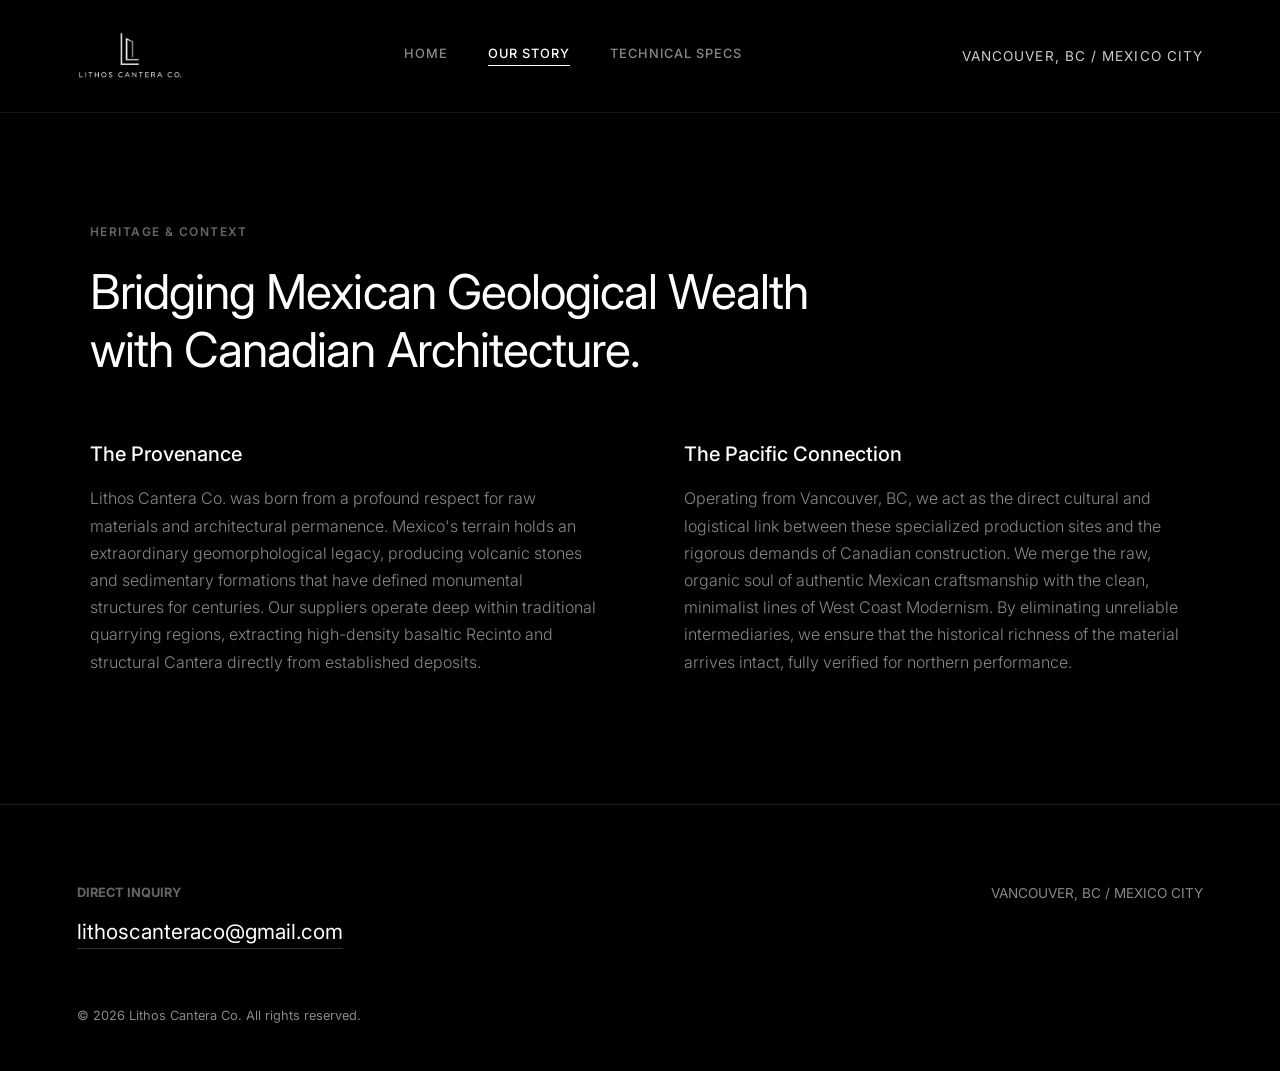
==== our-story.html @ d3a17282 "Create our-story.html" ====
<!DOCTYPE html>
<html lang="en">
<head>
    <meta charset="UTF-8">
    <meta name="viewport" content="width=device-width, initial-scale=1.0">
    <title>Our Story | Lithos Cantera Co.</title>
    <link rel="preconnect" href="https://fonts.googleapis.com">
    <link rel="preconnect" href="https://fonts.gstatic.com" crossorigin>
    <link href="https://fonts.googleapis.com/css2?family=Inter:wght@300;400;500;600&display=swap" rel="stylesheet">
    <link rel="stylesheet" href="style.css">
</head>
<body>

    <header class="site-header">
        <div class="header-inside">
            <div class="brand-logo"><img src="negro.png" alt="Lithos Cantera Co." class="nav-logo-img"></div>
            <nav class="main-nav">
                <a href="index.html" class="nav-link">HOME</a>
                <a href="our-story.html" class="nav-link active">OUR STORY</a>
                <a href="technical.html" class="nav-link">TECHNICAL SPECS</a>
            </nav>
            <div class="header-location"><span>VANCOUVER, BC / MEXICO CITY</span></div>
        </div>
    </header>

    <section class="internal-hero">
        <div class="internal-container">
            <span class="section-tag">HERITAGE & CONTEXT</span>
            <h1>Bridging Mexican Geological Wealth with Canadian Architecture.</h1>
            
            <div class="story-layout">
                <div class="story-block">
                    <h2>The Provenance</h2>
                    <p>Lithos Cantera Co. was born from a profound respect for raw materials and architectural permanence. Mexico's terrain holds an extraordinary geomorphological legacy, producing volcanic stones and sedimentary formations that have defined monumental structures for centuries. Our suppliers operate deep within traditional quarrying regions, extracting high-density basaltic Recinto and structural Cantera directly from established deposits.</p>
                </div>
                <div class="story-block">
                    <h2>The Pacific Connection</h2>
                    <p>Operating from Vancouver, BC, we act as the direct cultural and logistical link between these specialized production sites and the rigorous demands of Canadian construction. We merge the raw, organic soul of authentic Mexican craftsmanship with the clean, minimalist lines of West Coast Modernism. By eliminating unreliable intermediaries, we ensure that the historical richness of the material arrives intact, fully verified for northern performance.</p>
                </div>
            </div>
        </div>
    </section>

    <footer class="main-footer">
        <div class="footer-grid">
            <div class="footer-col">
                <h3>Direct Inquiry</h3>
                <a href="mailto:lithoscanteraco@gmail.com" class="email-link">lithoscanteraco@gmail.com</a>
            </div>
            <div class="footer-col YVR-location"><p>VANCOUVER, BC / MEXICO CITY</p></div>
        </div>
        <div class="footer-bottom"><p class="copyright-text">&copy; 2026 Lithos Cantera Co. All rights reserved.</p></div>
    </footer>
</body>
</html>
---- style.css ----
/* Reset global y prevención de desbordes */
* {
    margin: 0;
    padding: 0;
    box-sizing: border-box;
    max-width: 100%;
}

html {
    scroll-behavior: smooth;
    overflow-x: hidden;
}

body {
    background-color: #000000;
    color: #ffffff;
    font-family: -apple-system, BlinkMacSystemFont, "Inter", "Segoe UI", Roboto, sans-serif;
    -webkit-font-smoothing: antialiased;
    overflow-x: hidden;
}

/* Header con Navegación Integrada */
.site-header {
    position: absolute;
    top: 0;
    left: 0;
    width: 100%;
    z-index: 10;
    background: transparent;
    border-bottom: 1px solid rgba(255, 255, 255, 0.08);
}

.header-inside {
    max-width: 100%;
    padding: 2rem 6%;
    display: flex;
    justify-content: space-between;
    align-items: center;
}

.brand-logo {
    display: flex;
    align-items: center;
}

.nav-logo-img {
    height: 48px; 
    width: auto;
    display: block;
    object-fit: contain;
}

/* Links de navegación */
.main-nav {
    display: flex;
    gap: 2.5rem;
}

.nav-link {
    color: #888888;
    text-decoration: none;
    font-size: 0.8rem;
    font-weight: 500;
    letter-spacing: 0.08em;
    transition: color 0.25s ease;
}

.nav-link:hover {
    color: #ffffff;
}

.nav-link.active {
    color: #ffffff;
    border-bottom: 1px solid #ffffff;
    padding-bottom: 4px;
}

.header-location {
    font-size: 0.85rem;
    font-weight: 400;
    color: #cccccc;
    letter-spacing: 0.08em;
}

/* Hero - Home */
.hero-section {
    position: relative;
    width: 100%;
    min-height: 95vh;
    display: flex;
    align-items: center;
    padding: 12rem 6% 6rem 6%;
    background-image: url('hero-bg.jpg');
    background-size: cover;
    background-position: center;
    background-repeat: no-repeat;
}

.hero-overlay {
    position: absolute;
    top: 0;
    left: 0;
    width: 100%;
    height: 100%;
    background: linear-gradient(to bottom, rgba(0,0,0,0.6) 0%, rgba(0,0,0,0.85) 100%);
    z-index: 1;
}

.hero-container {
    position: relative;
    z-index: 2;
    width: 100%;
    max-width: 1200px;
}

.hero-content-left {
    max-width: 65%;
}

.hero-content-left h1 {
    font-size: 3.5rem;
    font-weight: 400;
    letter-spacing: -0.02em;
    line-height: 1.15;
    margin-bottom: 2rem;
    color: #ffffff;
}

.hero-content-left .subtitle {
    font-size: 1.15rem;
    line-height: 1.65;
    color: #cccccc;
    font-weight: 300;
    margin-bottom: 3.5rem;
}

.hero-cta-solid {
    display: inline-block;
    background-color: #ffffff;
    color: #000000;
    font-size: 0.85rem;
    font-weight: 600;
    letter-spacing: 0.08em;
    padding: 16px 36px;
    text-decoration: none;
    transition: background-color 0.25s ease;
}

.hero-cta-solid:hover {
    background-color: #dddddd;
}

/* Páginas Internas */
.internal-hero {
    padding: 14rem 6% 8rem 6%;
    min-height: 80vh;
    background-color: #000000;
}

.internal-container {
    max-width: 1100px;
    margin: 0 auto;
}

.section-tag {
    display: block;
    font-size: 0.75rem;
    font-weight: 600;
    color: #666666;
    letter-spacing: 0.12em;
    margin-bottom: 1.5rem;
    text-transform: uppercase;
}

.internal-hero h1 {
    font-size: 3rem;
    font-weight: 400;
    line-height: 1.2;
    letter-spacing: -0.02em;
    margin-bottom: 4rem;
    max-width: 800px;
}

/* Estructura - Story */
.story-layout {
    display: flex;
    flex-direction: column;
    gap: 3.5rem;
}

@media (min-width: 768px) {
    .story-layout {
        flex-direction: row;
        justify-content: space-between;
    }
    .story-block {
        flex: 1;
        max-width: 46%;
    }
}

.story-block h2 {
    font-size: 1.25rem;
    font-weight: 500;
    margin-bottom: 1.2rem;
    color: #ffffff;
}

.story-block p {
    font-size: 1rem;
    line-height: 1.7;
    color: #888888;
    font-weight: 300;
}

/* Estructura - Technical */
.technical-grid {
    display: grid;
    grid-template-columns: repeat(1, 1fr);
    gap: 3rem;
}

@media (min-width: 768px) {
    .technical-grid {
        grid-template-columns: repeat(3, 1fr);
        gap: 2rem;
    }
}

.tech-card {
    border-top: 1px solid #222222;
    padding-top: 2rem;
}

.tech-card h3 {
    font-size: 1.2rem;
    font-weight: 500;
    margin-bottom: 1rem;
}

.tech-card p {
    font-size: 0.95rem;
    line-height: 1.6;
    color: #888888;
    font-weight: 300;
}

/* Grid de Productos - Catálogo */
.catalog-container {
    padding: 6rem 6% 8rem 6%;
    width: 100%;
    background-color: #000000;
}

.catalog-grid {
    display: grid;
    grid-template-columns: repeat(1, 1fr);
    gap: 4rem;
}

@media (min-width: 768px) {
    .catalog-grid {
        grid-template-columns: repeat(3, 1fr);
        gap: 2.5rem;
    }
}

.product-card {
    display: flex;
    flex-direction: column;
    width: 100%;
}

.card-image-container {
    width: 100%;
    aspect-ratio: 4 / 3;
    background-color: #111111;
    margin-bottom: 1.5rem;
    position: relative;
    overflow: hidden;
}

.product-image {
    width: 100%;
    height: 100%;
    object-fit: cover;
    display: block;
    transition: transform 0.4s ease;
}

.image-overlay {
    position: absolute;
    top: 0;
    left: 0;
    width: 100%;
    height: 100%;
    background-color: rgba(0, 0, 0, 0.0);
    display: flex;
    align-items: center;
    justify-content: center;
    transition: background-color 0.3s ease;
    padding: 20px;
}

.overlay-specs {
    color: #ffffff;
    font-size: 0.9rem;
    opacity: 0;
    transform: translateY(10px);
    transition: opacity 0.3s ease, transform 0.3s ease;
}

.product-card:hover .product-image { transform: scale(1.02); }
.product-card:hover .image-overlay { background-color: rgba(0, 0, 0, 0.75); }
.product-card:hover .overlay-specs { opacity: 1; transform: translateY(0); }

.product-info h2 {
    font-size: 1.35rem;
    font-weight: 500;
    margin-bottom: 0.75rem;
}

.product-info p {
    font-size: 0.95rem;
    line-height: 1.55;
    color: #888888;
    font-weight: 300;
}

/* Sección de Formulario */
.procurement-section {
    padding: 0 6% 8rem 6%;
    background-color: #000000;
    width: 100%;
}

.section-divider {
    width: 40px;
    height: 1px;
    background-color: #333333;
    margin-bottom: 4rem;
}

.procurement-container {
    display: flex;
    flex-direction: column;
    gap: 4rem;
}

@media (min-width: 992px) {
    .procurement-container {
        flex-direction: row;
        justify-content: space-between;
    }
    .procurement-info-panel { flex: 1; max-width: 45%; }
    .procurement-form-panel { flex: 1; max-width: 48%; }
}

.procurement-info-panel h2 {
    font-size: 2.2rem;
    font-weight: 500;
    line-height: 1.2;
    margin-bottom: 1.5rem;
}

.panel-desc {
    font-size: 1rem;
    color: #888888;
    line-height: 1.6;
}

.dark-minimal-form .form-group {
    margin-bottom: 2.2rem;
    display: flex;
    flex-direction: column;
}

.dark-minimal-form label {
    font-size: 0.75rem;
    font-weight: 600;
    color: #888888;
    letter-spacing: 0.05em;
    margin-bottom: 0.8rem;
}

.dark-minimal-form input,
.dark-minimal-form textarea {
    background-color: transparent !important;
    border: none !important;
    border-bottom: 1px solid #333333 !important;
    color: #ffffff !important;
    font-family: inherit;
    font-size: 1rem;
    padding: 10px 0 !important;
    outline: none;
    border-radius: 0 !important;
}

.dark-minimal-form input:focus,
.dark-minimal-form textarea:focus {
    border-color: #ffffff !important;
}

.form-submit-btn {
    width: 100%;
    background-color: #ffffff !important;
    color: #000000 !important;
    border: none !important;
    font-size: 0.85rem;
    font-weight: 600;
    letter-spacing: 0.08em;
    padding: 16px !important;
    cursor: pointer;
}

/* Footer Global */
.main-footer {
    padding: 5rem 6% 3rem 6%;
    border-top: 1px solid #1c1c1c;
    background-color: #000000;
}

.footer-grid {
    display: flex;
    justify-content: space-between;
    margin-bottom: 4rem;
}

.footer-col h3 {
    font-size: 0.8rem;
    color: #666666;
    margin-bottom: 1.2rem;
    text-transform: uppercase;
}

.email-link {
    font-size: 1.3rem;
    color: #ffffff;
    text-decoration: none;
    border-bottom: 1px solid #333333;
    padding-bottom: 4px;
}

.YVR-location p {
    color: #888888;
    font-size: 0.85rem;
}

.copyright-text {
    font-size: 0.8rem !important;
    color: #888888 !important;
}

/* Adaptación Móvil */
@media (max-width: 768px) {
    .header-inside {
        flex-direction: column;
        gap: 1.5rem;
        align-items: flex-start;
    }
    .main-nav {
        gap: 1.5rem;
    }
    .hero-section, .internal-hero {
        padding: 16rem 4% 4rem 4%;
    }
    .hero-content-left h1 {
        font-size: 2.2rem;
    }
    .internal-hero h1 {
        font-size: 2rem;
    }
    .footer-grid {
        flex-direction: column;
        gap: 2rem;
    }
}
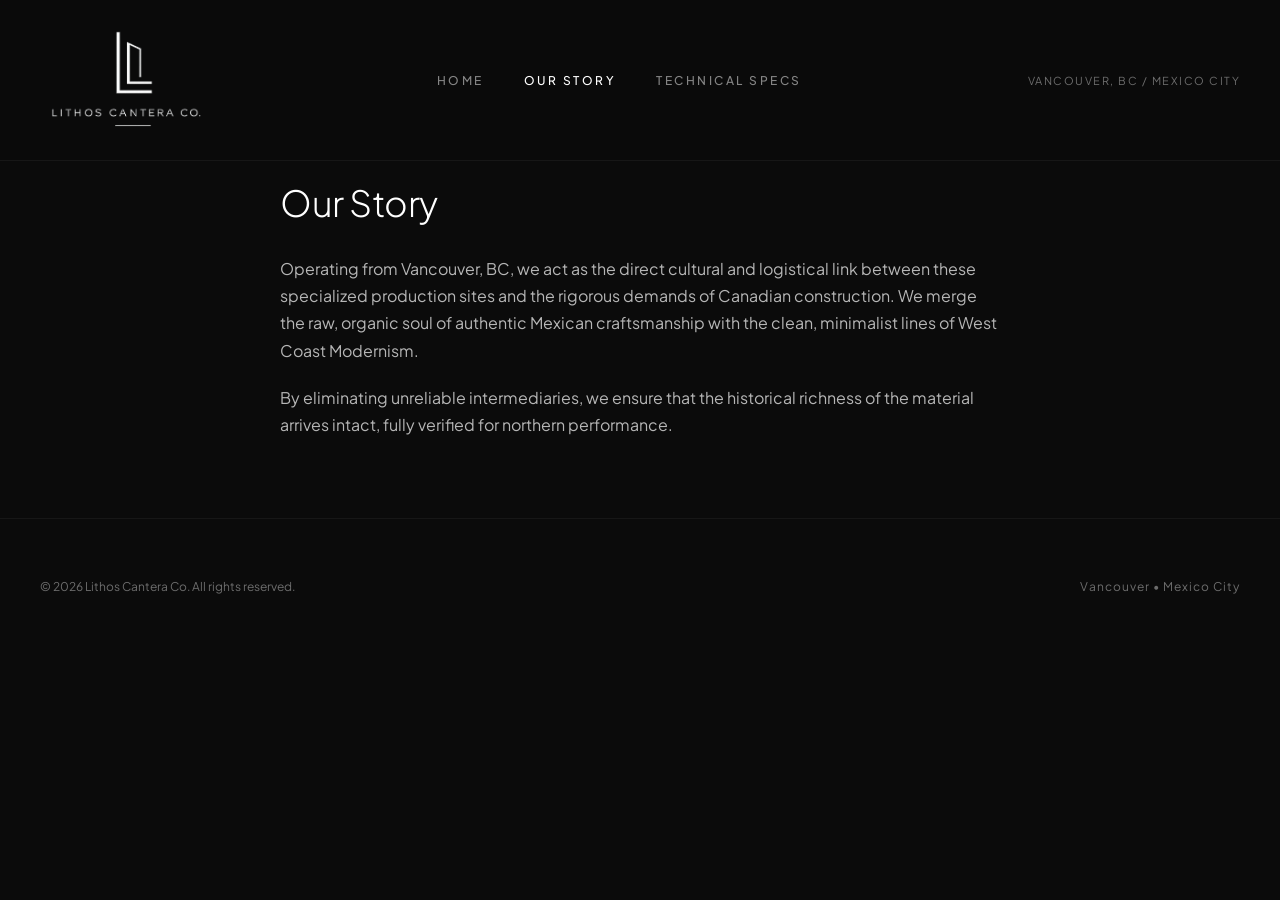
==== commit 86828889: "Update our-story.html" ====
--- a/our-story.html
+++ b/our-story.html
@@ -4,52 +4,47 @@
     <meta charset="UTF-8">
     <meta name="viewport" content="width=device-width, initial-scale=1.0">
     <title>Our Story | Lithos Cantera Co.</title>
+    <link rel="stylesheet" href="style.css">
     <link rel="preconnect" href="https://fonts.googleapis.com">
     <link rel="preconnect" href="https://fonts.gstatic.com" crossorigin>
-    <link href="https://fonts.googleapis.com/css2?family=Inter:wght@300;400;500;600&display=swap" rel="stylesheet">
-    <link rel="stylesheet" href="style.css">
+    <link href="https://fonts.googleapis.com/css2?family=Plus+Jakarta+Sans:wght@300;400;500;600&display=swap" rel="stylesheet">
 </head>
 <body>
 
+    <!-- Menú Superior Idéntico -->
     <header class="site-header">
         <div class="header-inside">
-            <div class="brand-logo"><img src="negro.png" alt="Lithos Cantera Co." class="nav-logo-img"></div>
+            <div class="brand-logo">
+                <img src="Lithos Cantera Co blanco transparente.png" alt="Lithos Cantera Co." class="nav-logo-img">
+            </div>
             <nav class="main-nav">
                 <a href="index.html" class="nav-link">HOME</a>
                 <a href="our-story.html" class="nav-link active">OUR STORY</a>
                 <a href="technical.html" class="nav-link">TECHNICAL SPECS</a>
             </nav>
-            <div class="header-location"><span>VANCOUVER, BC / MEXICO CITY</span></div>
+            <div class="header-location">
+                <span>VANCOUVER, BC / MEXICO CITY</span>
+            </div>
         </div>
     </header>
 
-    <section class="internal-hero">
-        <div class="internal-container">
-            <span class="section-tag">HERITAGE & CONTEXT</span>
-            <h1>Bridging Mexican Geological Wealth with Canadian Architecture.</h1>
-            
-            <div class="story-layout">
-                <div class="story-block">
-                    <h2>The Provenance</h2>
-                    <p>Lithos Cantera Co. was born from a profound respect for raw materials and architectural permanence. Mexico's terrain holds an extraordinary geomorphological legacy, producing volcanic stones and sedimentary formations that have defined monumental structures for centuries. Our suppliers operate deep within traditional quarrying regions, extracting high-density basaltic Recinto and structural Cantera directly from established deposits.</p>
-                </div>
-                <div class="story-block">
-                    <h2>The Pacific Connection</h2>
-                    <p>Operating from Vancouver, BC, we act as the direct cultural and logistical link between these specialized production sites and the rigorous demands of Canadian construction. We merge the raw, organic soul of authentic Mexican craftsmanship with the clean, minimalist lines of West Coast Modernism. By eliminating unreliable intermediaries, we ensure that the historical richness of the material arrives intact, fully verified for northern performance.</p>
-                </div>
-            </div>
+    <!-- Contenido de la Página con Margen Superior para que no lo tape el menú -->
+    <main style="padding: 180px 40px 80px 40px; max-width: 800px; margin: 0 auto;">
+        <h1 style="font-size: 36px; font-weight: 300; margin-bottom: 30px; letter-spacing: -0.5px;">Our Story</h1>
+        <p style="font-size: 16px; line-height: 1.7; color: rgba(255,255,255,0.7); margin-bottom: 20px;">
+            Operating from Vancouver, BC, we act as the direct cultural and logistical link between these specialized production sites and the rigorous demands of Canadian construction. We merge the raw, organic soul of authentic Mexican craftsmanship with the clean, minimalist lines of West Coast Modernism.
+        </p>
+        <p style="font-size: 16px; line-height: 1.7; color: rgba(255,255,255,0.7);">
+            By eliminating unreliable intermediaries, we ensure that the historical richness of the material arrives intact, fully verified for northern performance.
+        </p>
+    </main>
+
+    <footer class="site-footer">
+        <div class="footer-inside">
+            <p>&copy; 2026 Lithos Cantera Co. All rights reserved.</p>
+            <p class="footer-meta">Vancouver • Mexico City</p>
         </div>
-    </section>
+    </footer>
 
-    <footer class="main-footer">
-        <div class="footer-grid">
-            <div class="footer-col">
-                <h3>Direct Inquiry</h3>
-                <a href="mailto:lithoscanteraco@gmail.com" class="email-link">lithoscanteraco@gmail.com</a>
-            </div>
-            <div class="footer-col YVR-location"><p>VANCOUVER, BC / MEXICO CITY</p></div>
-        </div>
-        <div class="footer-bottom"><p class="copyright-text">&copy; 2026 Lithos Cantera Co. All rights reserved.</p></div>
-    </footer>
 </body>
 </html>
--- a/style.css
+++ b/style.css
@@ -1,477 +1,331 @@
-/* Reset global y prevención de desbordes */
+/* --- RESET GENERAL CORREGIDO --- */
 * {
     margin: 0;
     padding: 0;
     box-sizing: border-box;
-    max-width: 100%;
-}
-
-html {
-    scroll-behavior: smooth;
+}
+
+body {
+    font-family: 'Plus Jakarta Sans', sans-serif;
+    background-color: #0b0b0b;
+    color: #ffffff;
     overflow-x: hidden;
 }
 
-body {
-    background-color: #000000;
-    color: #ffffff;
-    font-family: -apple-system, BlinkMacSystemFont, "Inter", "Segoe UI", Roboto, sans-serif;
-    -webkit-font-smoothing: antialiased;
-    overflow-x: hidden;
-}
-
-/* Header con Navegación Integrada */
+/* --- MENÚ DE NAVEGACIÓN SUPERIOR --- */
 .site-header {
-    position: absolute;
+    width: 100%;
+    position: fixed;
     top: 0;
     left: 0;
-    width: 100%;
-    z-index: 10;
-    background: transparent;
-    border-bottom: 1px solid rgba(255, 255, 255, 0.08);
+    z-index: 1000;
+    background-color: rgba(11, 11, 11, 0.85);
+    backdrop-filter: blur(12px);
+    border-bottom: 1px solid rgba(255, 255, 255, 0.05);
 }
 
 .header-inside {
-    max-width: 100%;
-    padding: 2rem 6%;
+    max-width: 1400px;
+    margin: 0 auto;
+    padding: 25px 40px;
     display: flex;
     justify-content: space-between;
     align-items: center;
 }
 
+/* LOGO IZQUIERDO: SE QUEDA GRANDE Y VISIBLE */
 .brand-logo {
     display: flex;
     align-items: center;
 }
 
 .nav-logo-img {
-    height: 48px; 
+    height: 110px;
     width: auto;
     display: block;
     object-fit: contain;
 }
 
-/* Links de navegación */
+/* Enlaces del Menú */
 .main-nav {
     display: flex;
-    gap: 2.5rem;
+    gap: 40px;
 }
 
 .nav-link {
-    color: #888888;
+    color: rgba(255, 255, 255, 0.5);
     text-decoration: none;
-    font-size: 0.8rem;
+    font-size: 12px;
     font-weight: 500;
-    letter-spacing: 0.08em;
-    transition: color 0.25s ease;
-}
-
-.nav-link:hover {
+    letter-spacing: 2.5px;
+    transition: color 0.3s ease;
+}
+
+.nav-link:hover, .nav-link.active {
     color: #ffffff;
 }
 
-.nav-link.active {
-    color: #ffffff;
-    border-bottom: 1px solid #ffffff;
-    padding-bottom: 4px;
-}
-
 .header-location {
-    font-size: 0.85rem;
-    font-weight: 400;
-    color: #cccccc;
-    letter-spacing: 0.08em;
-}
-
-/* Hero - Home */
+    font-size: 11px;
+    color: rgba(255, 255, 255, 0.4);
+    letter-spacing: 1.5px;
+}
+
+/* --- HERO SECTION CON TEXTURA TRASERA CORREGIDA --- */
 .hero-section {
     position: relative;
-    width: 100%;
-    min-height: 95vh;
-    display: flex;
-    align-items: center;
-    padding: 12rem 6% 6rem 6%;
-    background-image: url('hero-bg.jpg');
+    min-height: 100vh;
+    width: 100%;
+    display: flex;
+    align-items: center;
+    padding-top: 120px;
+    background-image: url('hero-bg.jpg') !important; 
     background-size: cover;
     background-position: center;
     background-repeat: no-repeat;
-}
-
+    background-color: #0b0b0b;
+}
+
+/* Capa de degradado con opacidad rebajada para que no tape el fondo */
 .hero-overlay {
     position: absolute;
     top: 0;
     left: 0;
     width: 100%;
     height: 100%;
-    background: linear-gradient(to bottom, rgba(0,0,0,0.6) 0%, rgba(0,0,0,0.85) 100%);
+    background: linear-gradient(180deg, rgba(11, 11, 11, 0.4) 0%, rgba(11, 11, 11, 0.6) 100%);
     z-index: 1;
 }
 
+/* Contenedor principal por encima de la capa oscura */
 .hero-container {
+    max-width: 1400px;
+    margin: 0 auto;
+    padding: 0 40px;
     position: relative;
-    z-index: 2;
-    width: 100%;
-    max-width: 1200px;
-}
-
+    z-index: 2; 
+    width: 100%;
+}
+
+/* Layout Split */
+.hero-split-layout {
+    display: flex;
+    justify-content: space-between;
+    align-items: center;
+    gap: 60px;
+}
+
+/* Bloque Izquierdo */
 .hero-content-left {
-    max-width: 65%;
+    max-width: 55%;
 }
 
 .hero-content-left h1 {
-    font-size: 3.5rem;
-    font-weight: 400;
-    letter-spacing: -0.02em;
-    line-height: 1.15;
-    margin-bottom: 2rem;
+    font-size: 46px;
+    font-weight: 300;
+    line-height: 1.25;
+    letter-spacing: -0.5px;
+    margin-bottom: 25px;
+}
+
+.hero-content-left .subtitle {
+    font-size: 15px;
+    line-height: 1.65;
+    color: rgba(255, 255, 255, 0.65);
+    margin-bottom: 45px;
+    font-weight: 300;
+}
+
+/* Botón CTA */
+.hero-actions {
+    display: flex;
+}
+
+.hero-cta-solid {
+    background-color: #ffffff;
+    color: #0b0b0b;
+    text-decoration: none;
+    padding: 18px 36px;
+    font-size: 12px;
+    font-weight: 600;
+    letter-spacing: 2px;
+    transition: background-color 0.3s ease, transform 0.2s ease;
+}
+
+.hero-cta-solid:hover {
+    background-color: #e5e5e5;
+    transform: translateY(-2px);
+}
+
+/* Columna del Icono Derecho Balanceado */
+.hero-content-right-logo {
+    max-width: 40%;
+    width: 100%;
+    display: flex;
+    justify-content: center;
+    align-items: center;
+}
+
+.hero-large-icon {
+    width: 260px;
+    height: auto;
+    display: block;
+    object-fit: contain;
+}
+
+/* --- SECCIÓN DE FORMULARIO --- */
+.form-section {
+    padding: 140px 40px;
+    background-color: #0b0b0b;
+    position: relative;
+    z-index: 10;
+    border-top: 1px solid rgba(255, 255, 255, 0.05);
+}
+
+.form-container {
+    max-width: 800px;
+    margin: 0 auto;
+}
+
+.form-container h2 {
+    font-size: 36px;
+    font-weight: 300;
+    letter-spacing: -0.5px;
+    margin-bottom: 15px;
+}
+
+.form-subtitle {
+    color: rgba(255, 255, 255, 0.6);
+    font-size: 16px;
+    margin-bottom: 50px;
+    font-weight: 300;
+}
+
+/* Estilos de los inputs */
+.contact-form {
+    display: flex;
+    flex-direction: column;
+    gap: 30px;
+}
+
+.form-group-row {
+    display: flex;
+    gap: 30px;
+}
+
+.form-group {
+    display: flex;
+    flex-direction: column;
+    gap: 10px;
+    width: 100%;
+}
+
+.contact-form label {
+    font-size: 11px;
+    text-transform: uppercase;
+    letter-spacing: 1.5px;
+    color: rgba(255, 255, 255, 0.5);
+}
+
+.contact-form input, 
+.contact-form select, 
+.contact-form textarea {
+    background-color: #121212;
+    border: 1px solid rgba(255, 255, 255, 0.1);
+    padding: 16px;
     color: #ffffff;
-}
-
-.hero-content-left .subtitle {
-    font-size: 1.15rem;
-    line-height: 1.65;
-    color: #cccccc;
-    font-weight: 300;
-    margin-bottom: 3.5rem;
-}
-
-.hero-cta-solid {
-    display: inline-block;
+    font-family: inherit;
+    font-size: 14px;
+    transition: border-color 0.3s ease;
+}
+
+.contact-form input:focus, 
+.contact-form select:focus, 
+.contact-form textarea:focus {
+    outline: none;
+    border-color: rgba(255, 255, 255, 0.4);
+}
+
+.form-submit-btn {
     background-color: #ffffff;
-    color: #000000;
-    font-size: 0.85rem;
+    color: #0b0b0b;
+    border: none;
+    padding: 18px;
     font-weight: 600;
-    letter-spacing: 0.08em;
-    padding: 16px 36px;
-    text-decoration: none;
-    transition: background-color 0.25s ease;
-}
-
-.hero-cta-solid:hover {
-    background-color: #dddddd;
-}
-
-/* Páginas Internas */
-.internal-hero {
-    padding: 14rem 6% 8rem 6%;
-    min-height: 80vh;
-    background-color: #000000;
-}
-
-.internal-container {
-    max-width: 1100px;
+    letter-spacing: 2px;
+    cursor: pointer;
+    font-size: 12px;
+    transition: background-color 0.3s ease;
+    align-self: flex-start;
+}
+
+.form-submit-btn:hover {
+    background-color: #e5e5e5;
+}
+
+/* --- FOOTER --- */
+.site-footer {
+    padding: 60px 40px;
+    border-top: 1px solid rgba(255, 255, 255, 0.05);
+    background-color: #0b0b0b;
+}
+
+.footer-inside {
+    max-width: 1400px;
     margin: 0 auto;
-}
-
-.section-tag {
-    display: block;
-    font-size: 0.75rem;
-    font-weight: 600;
-    color: #666666;
-    letter-spacing: 0.12em;
-    margin-bottom: 1.5rem;
-    text-transform: uppercase;
-}
-
-.internal-hero h1 {
-    font-size: 3rem;
-    font-weight: 400;
-    line-height: 1.2;
-    letter-spacing: -0.02em;
-    margin-bottom: 4rem;
-    max-width: 800px;
-}
-
-/* Estructura - Story */
-.story-layout {
-    display: flex;
-    flex-direction: column;
-    gap: 3.5rem;
-}
-
-@media (min-width: 768px) {
-    .story-layout {
-        flex-direction: row;
-        justify-content: space-between;
-    }
-    .story-block {
-        flex: 1;
-        max-width: 46%;
-    }
-}
-
-.story-block h2 {
-    font-size: 1.25rem;
-    font-weight: 500;
-    margin-bottom: 1.2rem;
-    color: #ffffff;
-}
-
-.story-block p {
-    font-size: 1rem;
-    line-height: 1.7;
-    color: #888888;
-    font-weight: 300;
-}
-
-/* Estructura - Technical */
-.technical-grid {
-    display: grid;
-    grid-template-columns: repeat(1, 1fr);
-    gap: 3rem;
-}
-
-@media (min-width: 768px) {
-    .technical-grid {
-        grid-template-columns: repeat(3, 1fr);
-        gap: 2rem;
-    }
-}
-
-.tech-card {
-    border-top: 1px solid #222222;
-    padding-top: 2rem;
-}
-
-.tech-card h3 {
-    font-size: 1.2rem;
-    font-weight: 500;
-    margin-bottom: 1rem;
-}
-
-.tech-card p {
-    font-size: 0.95rem;
-    line-height: 1.6;
-    color: #888888;
-    font-weight: 300;
-}
-
-/* Grid de Productos - Catálogo */
-.catalog-container {
-    padding: 6rem 6% 8rem 6%;
-    width: 100%;
-    background-color: #000000;
-}
-
-.catalog-grid {
-    display: grid;
-    grid-template-columns: repeat(1, 1fr);
-    gap: 4rem;
-}
-
-@media (min-width: 768px) {
-    .catalog-grid {
-        grid-template-columns: repeat(3, 1fr);
-        gap: 2.5rem;
-    }
-}
-
-.product-card {
-    display: flex;
-    flex-direction: column;
-    width: 100%;
-}
-
-.card-image-container {
-    width: 100%;
-    aspect-ratio: 4 / 3;
-    background-color: #111111;
-    margin-bottom: 1.5rem;
-    position: relative;
-    overflow: hidden;
-}
-
-.product-image {
-    width: 100%;
-    height: 100%;
-    object-fit: cover;
-    display: block;
-    transition: transform 0.4s ease;
-}
-
-.image-overlay {
-    position: absolute;
-    top: 0;
-    left: 0;
-    width: 100%;
-    height: 100%;
-    background-color: rgba(0, 0, 0, 0.0);
-    display: flex;
-    align-items: center;
-    justify-content: center;
-    transition: background-color 0.3s ease;
-    padding: 20px;
-}
-
-.overlay-specs {
-    color: #ffffff;
-    font-size: 0.9rem;
-    opacity: 0;
-    transform: translateY(10px);
-    transition: opacity 0.3s ease, transform 0.3s ease;
-}
-
-.product-card:hover .product-image { transform: scale(1.02); }
-.product-card:hover .image-overlay { background-color: rgba(0, 0, 0, 0.75); }
-.product-card:hover .overlay-specs { opacity: 1; transform: translateY(0); }
-
-.product-info h2 {
-    font-size: 1.35rem;
-    font-weight: 500;
-    margin-bottom: 0.75rem;
-}
-
-.product-info p {
-    font-size: 0.95rem;
-    line-height: 1.55;
-    color: #888888;
-    font-weight: 300;
-}
-
-/* Sección de Formulario */
-.procurement-section {
-    padding: 0 6% 8rem 6%;
-    background-color: #000000;
-    width: 100%;
-}
-
-.section-divider {
-    width: 40px;
-    height: 1px;
-    background-color: #333333;
-    margin-bottom: 4rem;
-}
-
-.procurement-container {
-    display: flex;
-    flex-direction: column;
-    gap: 4rem;
-}
-
-@media (min-width: 992px) {
-    .procurement-container {
-        flex-direction: row;
-        justify-content: space-between;
-    }
-    .procurement-info-panel { flex: 1; max-width: 45%; }
-    .procurement-form-panel { flex: 1; max-width: 48%; }
-}
-
-.procurement-info-panel h2 {
-    font-size: 2.2rem;
-    font-weight: 500;
-    line-height: 1.2;
-    margin-bottom: 1.5rem;
-}
-
-.panel-desc {
-    font-size: 1rem;
-    color: #888888;
-    line-height: 1.6;
-}
-
-.dark-minimal-form .form-group {
-    margin-bottom: 2.2rem;
-    display: flex;
-    flex-direction: column;
-}
-
-.dark-minimal-form label {
-    font-size: 0.75rem;
-    font-weight: 600;
-    color: #888888;
-    letter-spacing: 0.05em;
-    margin-bottom: 0.8rem;
-}
-
-.dark-minimal-form input,
-.dark-minimal-form textarea {
-    background-color: transparent !important;
-    border: none !important;
-    border-bottom: 1px solid #333333 !important;
-    color: #ffffff !important;
-    font-family: inherit;
-    font-size: 1rem;
-    padding: 10px 0 !important;
-    outline: none;
-    border-radius: 0 !important;
-}
-
-.dark-minimal-form input:focus,
-.dark-minimal-form textarea:focus {
-    border-color: #ffffff !important;
-}
-
-.form-submit-btn {
-    width: 100%;
-    background-color: #ffffff !important;
-    color: #000000 !important;
-    border: none !important;
-    font-size: 0.85rem;
-    font-weight: 600;
-    letter-spacing: 0.08em;
-    padding: 16px !important;
-    cursor: pointer;
-}
-
-/* Footer Global */
-.main-footer {
-    padding: 5rem 6% 3rem 6%;
-    border-top: 1px solid #1c1c1c;
-    background-color: #000000;
-}
-
-.footer-grid {
     display: flex;
     justify-content: space-between;
-    margin-bottom: 4rem;
-}
-
-.footer-col h3 {
-    font-size: 0.8rem;
-    color: #666666;
-    margin-bottom: 1.2rem;
-    text-transform: uppercase;
-}
-
-.email-link {
-    font-size: 1.3rem;
-    color: #ffffff;
-    text-decoration: none;
-    border-bottom: 1px solid #333333;
-    padding-bottom: 4px;
-}
-
-.YVR-location p {
-    color: #888888;
-    font-size: 0.85rem;
-}
-
-.copyright-text {
-    font-size: 0.8rem !important;
-    color: #888888 !important;
-}
-
-/* Adaptación Móvil */
+    align-items: center;
+    font-size: 12px;
+    color: rgba(255, 255, 255, 0.4);
+}
+
+.footer-meta {
+    letter-spacing: 1px;
+}
+
+/* --- RESPONSIVO --- */
+@media (max-width: 1024px) {
+    .hero-content-left h1 {
+        font-size: 38px;
+    }
+    .hero-large-icon {
+        width: 200px;
+    }
+    .nav-logo-img {
+        height: 90px;
+    }
+}
+
 @media (max-width: 768px) {
     .header-inside {
+        padding: 15px 20px;
+    }
+    .main-nav, .header-location {
+        display: none;
+    }
+    .nav-logo-img {
+        height: 80px;
+    }
+    .hero-split-layout {
         flex-direction: column;
-        gap: 1.5rem;
         align-items: flex-start;
-    }
-    .main-nav {
-        gap: 1.5rem;
-    }
-    .hero-section, .internal-hero {
-        padding: 16rem 4% 4rem 4%;
-    }
-    .hero-content-left h1 {
-        font-size: 2.2rem;
-    }
-    .internal-hero h1 {
-        font-size: 2rem;
-    }
-    .footer-grid {
+        gap: 60px;
+    }
+    .hero-content-left {
+        max-width: 100%;
+    }
+    .hero-content-right-logo {
+        max-width: 100%;
+        justify-content: center;
+    }
+    .form-group-row {
         flex-direction: column;
-        gap: 2rem;
-    }
-}
+        gap: 30px;
+    }
+    .footer-inside {
+        flex-direction: column;
+        gap: 20px;
+        text-align: center;
+    }
+}
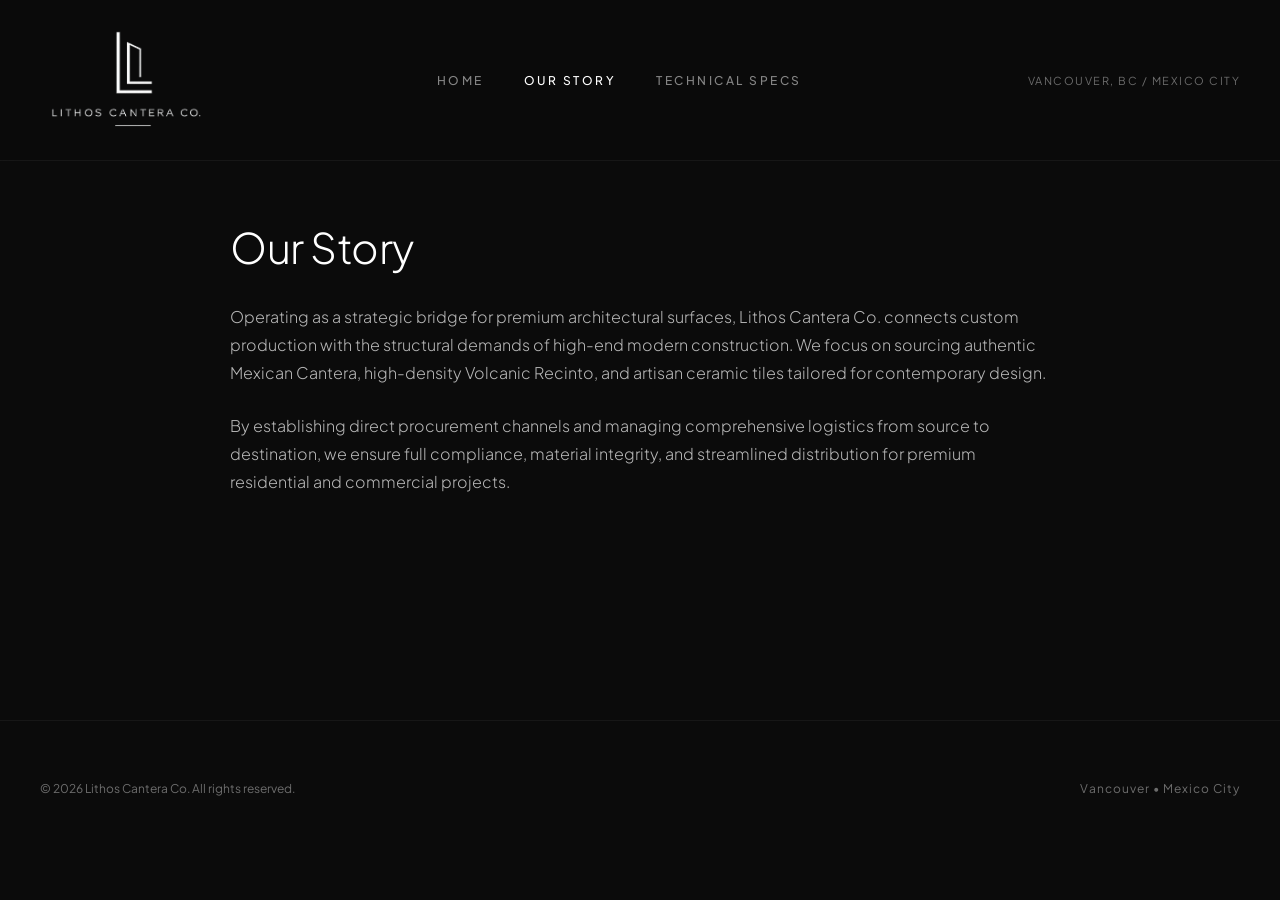
==== commit aeeedb22: "Update our-story.html" ====
--- a/our-story.html
+++ b/our-story.html
@@ -11,7 +11,7 @@
 </head>
 <body>
 
-    <!-- Menú Superior Idéntico -->
+    <!-- Menú Superior -->
     <header class="site-header">
         <div class="header-inside">
             <div class="brand-logo">
@@ -28,17 +28,18 @@
         </div>
     </header>
 
-    <!-- Contenido de la Página con Margen Superior para que no lo tape el menú -->
-    <main style="padding: 180px 40px 80px 40px; max-width: 800px; margin: 0 auto;">
-        <h1 style="font-size: 36px; font-weight: 300; margin-bottom: 30px; letter-spacing: -0.5px;">Our Story</h1>
-        <p style="font-size: 16px; line-height: 1.7; color: rgba(255,255,255,0.7); margin-bottom: 20px;">
-            Operating from Vancouver, BC, we act as the direct cultural and logistical link between these specialized production sites and the rigorous demands of Canadian construction. We merge the raw, organic soul of authentic Mexican craftsmanship with the clean, minimalist lines of West Coast Modernism.
+    <!-- Contenido Principal -->
+    <main style="padding: 220px 40px 100px 40px; max-width: 900px; margin: 0 auto; min-height: 80vh;">
+        <h1 style="font-size: 42px; font-weight: 300; margin-bottom: 30px; letter-spacing: -0.5px;">Our Story</h1>
+        <p style="font-size: 16px; line-height: 1.75; color: rgba(255,255,255,0.7); margin-bottom: 25px; font-weight: 300;">
+            Operating as a strategic bridge for premium architectural surfaces, Lithos Cantera Co. connects custom production with the structural demands of high-end modern construction. We focus on sourcing authentic Mexican Cantera, high-density Volcanic Recinto, and artisan ceramic tiles tailored for contemporary design.
         </p>
-        <p style="font-size: 16px; line-height: 1.7; color: rgba(255,255,255,0.7);">
-            By eliminating unreliable intermediaries, we ensure that the historical richness of the material arrives intact, fully verified for northern performance.
+        <p style="font-size: 16px; line-height: 1.75; color: rgba(255,255,255,0.7); margin-bottom: 25px; font-weight: 300;">
+            By establishing direct procurement channels and managing comprehensive logistics from source to destination, we ensure full compliance, material integrity, and streamlined distribution for premium residential and commercial projects.
         </p>
     </main>
 
+    <!-- Footer -->
     <footer class="site-footer">
         <div class="footer-inside">
             <p>&copy; 2026 Lithos Cantera Co. All rights reserved.</p>
--- a/style.css
+++ b/style.css
@@ -19,7 +19,7 @@
     top: 0;
     left: 0;
     z-index: 1000;
-    background-color: rgba(11, 11, 11, 0.85);
+    background-color: rgba(11, 11, 11, 0.9);
     backdrop-filter: blur(12px);
     border-bottom: 1px solid rgba(255, 255, 255, 0.05);
 }
@@ -33,7 +33,7 @@
     align-items: center;
 }
 
-/* LOGO IZQUIERDO: SE QUEDA GRANDE Y VISIBLE */
+/* LOGO IZQUIERDO: GRANDE Y VISIBLE */
 .brand-logo {
     display: flex;
     align-items: center;
@@ -86,7 +86,7 @@
     background-color: #0b0b0b;
 }
 
-/* Capa de degradado con opacidad rebajada para que no tape el fondo */
+/* Capa de degradado */
 .hero-overlay {
     position: absolute;
     top: 0;
@@ -171,6 +171,112 @@
     height: auto;
     display: block;
     object-fit: contain;
+}
+
+/* --- SECCIÓN DE CATÁLOGO / MATERIALES (NUEVO) --- */
+.catalog-section {
+    padding: 120px 40px;
+    background-color: #0f0f0f;
+    border-top: 1px solid rgba(255, 255, 255, 0.05);
+}
+
+.catalog-container {
+    max-width: 1400px;
+    margin: 0 auto;
+}
+
+.section-title {
+    font-size: 36px;
+    font-weight: 300;
+    margin-bottom: 10px;
+    letter-spacing: -0.5px;
+}
+
+.section-subtitle {
+    font-size: 15px;
+    color: rgba(255, 255, 255, 0.5);
+    margin-bottom: 60px;
+    font-weight: 300;
+}
+
+.catalog-grid {
+    display: grid;
+    grid-template-columns: repeat(3, 1fr);
+    gap: 40px;
+}
+
+.catalog-card {
+    background-color: #121212;
+    border: 1px solid rgba(255, 255, 255, 0.03);
+    overflow: hidden;
+    transition: transform 0.3s ease;
+}
+
+.catalog-card:hover {
+    transform: translateY(-5px);
+}
+
+.card-image-wrapper {
+    position: relative;
+    width: 100%;
+    height: 320px;
+    overflow: hidden;
+}
+
+.card-img {
+    width: 100%;
+    height: 100%;
+    object-fit: cover;
+    transition: transform 0.5s ease;
+}
+
+/* Efecto Hover en las imágenes */
+.card-hover-overlay {
+    position: absolute;
+    top: 0;
+    left: 0;
+    width: 100%;
+    height: 100%;
+    background-color: rgba(11, 11, 11, 0.7);
+    display: flex;
+    justify-content: center;
+    align-items: center;
+    opacity: 0;
+    transition: opacity 0.3s ease;
+}
+
+.hover-text {
+    font-size: 12px;
+    letter-spacing: 2px;
+    text-transform: uppercase;
+    border: 1px solid #ffffff;
+    padding: 10px 20px;
+}
+
+.catalog-card:hover .card-img {
+    transform: scale(1.05);
+}
+
+.catalog-card:hover .card-hover-overlay {
+    opacity: 1;
+}
+
+.card-info {
+    padding: 30px;
+}
+
+.card-info h3 {
+    font-size: 20px;
+    font-weight: 400;
+    margin-bottom: 15px;
+    letter-spacing: -0.2px;
+}
+
+.card-info p {
+    font-size: 14px;
+    line-height: 1.6;
+    color: rgba(255, 255, 255, 0.6);
+    font-weight: 300;
 }
 
 /* --- SECCIÓN DE FORMULARIO --- */
@@ -284,7 +390,7 @@
     letter-spacing: 1px;
 }
 
-/* --- RESPONSIVO --- */
+/* --- RESPONSIVO OPTIMIZADO PARA MÓVIL --- */
 @media (max-width: 1024px) {
     .hero-content-left h1 {
         font-size: 38px;
@@ -295,34 +401,63 @@
     .nav-logo-img {
         height: 90px;
     }
+    .catalog-grid {
+        grid-template-columns: repeat(2, 1fr);
+    }
 }
 
 @media (max-width: 768px) {
     .header-inside {
         padding: 15px 20px;
-    }
-    .main-nav, .header-location {
-        display: none;
-    }
+        flex-direction: column; /* Alineación vertical para móvil para que quepa todo */
+        gap: 15px;
+    }
+    
+    /* El menú no desaparece; se convierte en pestañas visibles en móvil */
+    .main-nav {
+        display: flex;
+        gap: 20px;
+        justify-content: center;
+        width: 100%;
+    }
+    
+    .nav-link {
+        font-size: 11px;
+        letter-spacing: 1px;
+    }
+
+    .header-location {
+        display: none; /* Ocultamos solo la ubicación para ganar espacio */
+    }
+
     .nav-logo-img {
-        height: 80px;
-    }
+        height: 70px;
+    }
+
     .hero-split-layout {
         flex-direction: column;
         align-items: flex-start;
-        gap: 60px;
-    }
+        gap: 40px;
+    }
+
     .hero-content-left {
         max-width: 100%;
     }
+
     .hero-content-right-logo {
         max-width: 100%;
         justify-content: center;
     }
+
+    .catalog-grid {
+        grid-template-columns: 1fr; /* Una columna en pantallas chicas */
+    }
+
     .form-group-row {
         flex-direction: column;
         gap: 30px;
     }
+
     .footer-inside {
         flex-direction: column;
         gap: 20px;
